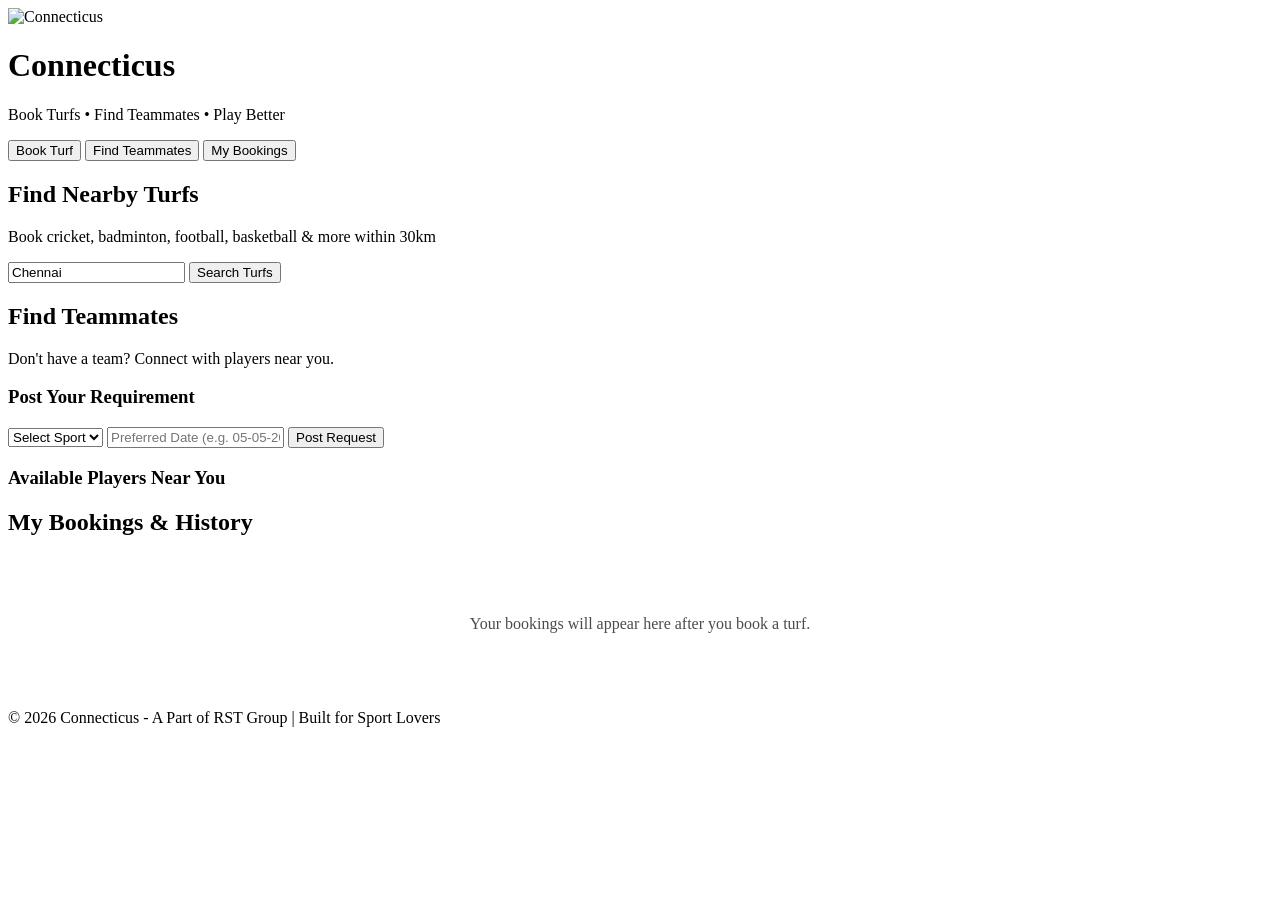
==== connecticus.html @ 809d6841 "Rename index.html to connecticus.html" ====
<!DOCTYPE html>
<html lang="en">
<head>
  <meta charset="UTF-8">
  <meta name="viewport" content="width=device-width, initial-scale=1.0">
  <title>Connecticus - Book Turf & Find Players</title>
  <link rel="icon" type="image/x-icon" href="favicon.jpeg">
  <link href="https://fonts.googleapis.com/css2?family=Poppins:wght@300;400;500;600;700&display=swap" rel="stylesheet">
  <link rel="stylesheet" href="styles1.css">
</head>
<body>

  <header class="header">
    <div class="logo-section">
      <img src="connecticus-logo.jpeg" class="logo" alt="Connecticus">
    </div>
    <div class="title-section">
      <h1>Connecticus</h1>
      <p>Book Turfs • Find Teammates • Play Better</p>
    </div>
    <div class="nav">
      <button onclick="showSection('booking')" class="nav-btn active">Book Turf</button>
      <button onclick="showSection('findteam')" class="nav-btn">Find Teammates</button>
      <button onclick="showSection('mybookings')" class="nav-btn">My Bookings</button>
    </div>
  </header>

  <div class="main-container">

    <!-- BOOKING SECTION -->
    <section id="booking-section" class="section active">
      <h2 class="section-title">Find Nearby Turfs</h2>
      <p class="subtitle">Book cricket, badminton, football, basketball & more within 30km</p>

      <div class="search-bar">
        <input type="text" id="locationInput" placeholder="Your Location (e.g. Chennai)" value="Chennai">
        <button onclick="searchTurfs()">Search Turfs</button>
      </div>

      <div class="sports-grid" id="sportsGrid"></div>
      <div class="turf-results" id="turfResults"></div>
    </section>

    <!-- FIND TEAMMATES SECTION -->
    <section id="findteam-section" class="section">
      <h2 class="section-title">Find Teammates</h2>
      <p class="subtitle">Don't have a team? Connect with players near you.</p>

      <div class="glass-card">
        <h3>Post Your Requirement</h3>
        <select id="sportSelect" class="glass-input">
          <option value="">Select Sport</option>
          <option>Cricket</option>
          <option>Badminton</option>
          <option>Football</option>
          <option>Volleyball</option>
          <option>Basketball</option>
        </select>
        <input type="text" id="teamDate" placeholder="Preferred Date (e.g. 05-05-2026)" class="glass-input">
        <button onclick="postForTeam()" class="btn-primary">Post Request</button>
      </div>

      <h3>Available Players Near You</h3>
      <div class="player-grid" id="playerList"></div>
    </section>

    <!-- MY BOOKINGS -->
    <section id="mybookings-section" class="section">
      <h2 class="section-title">My Bookings & History</h2>
      <div id="bookingsList" class="bookings-container">
        <p style="text-align:center; padding:60px; opacity:0.7;">Your bookings will appear here after you book a turf.</p>
      </div>
    </section>

  </div>

  <footer class="footer">
    <p>© 2026 Connecticus - A Part of RST Group | Built for Sport Lovers</p>
  </footer>

  <script src="script1.js"></script>
</body>
</html>
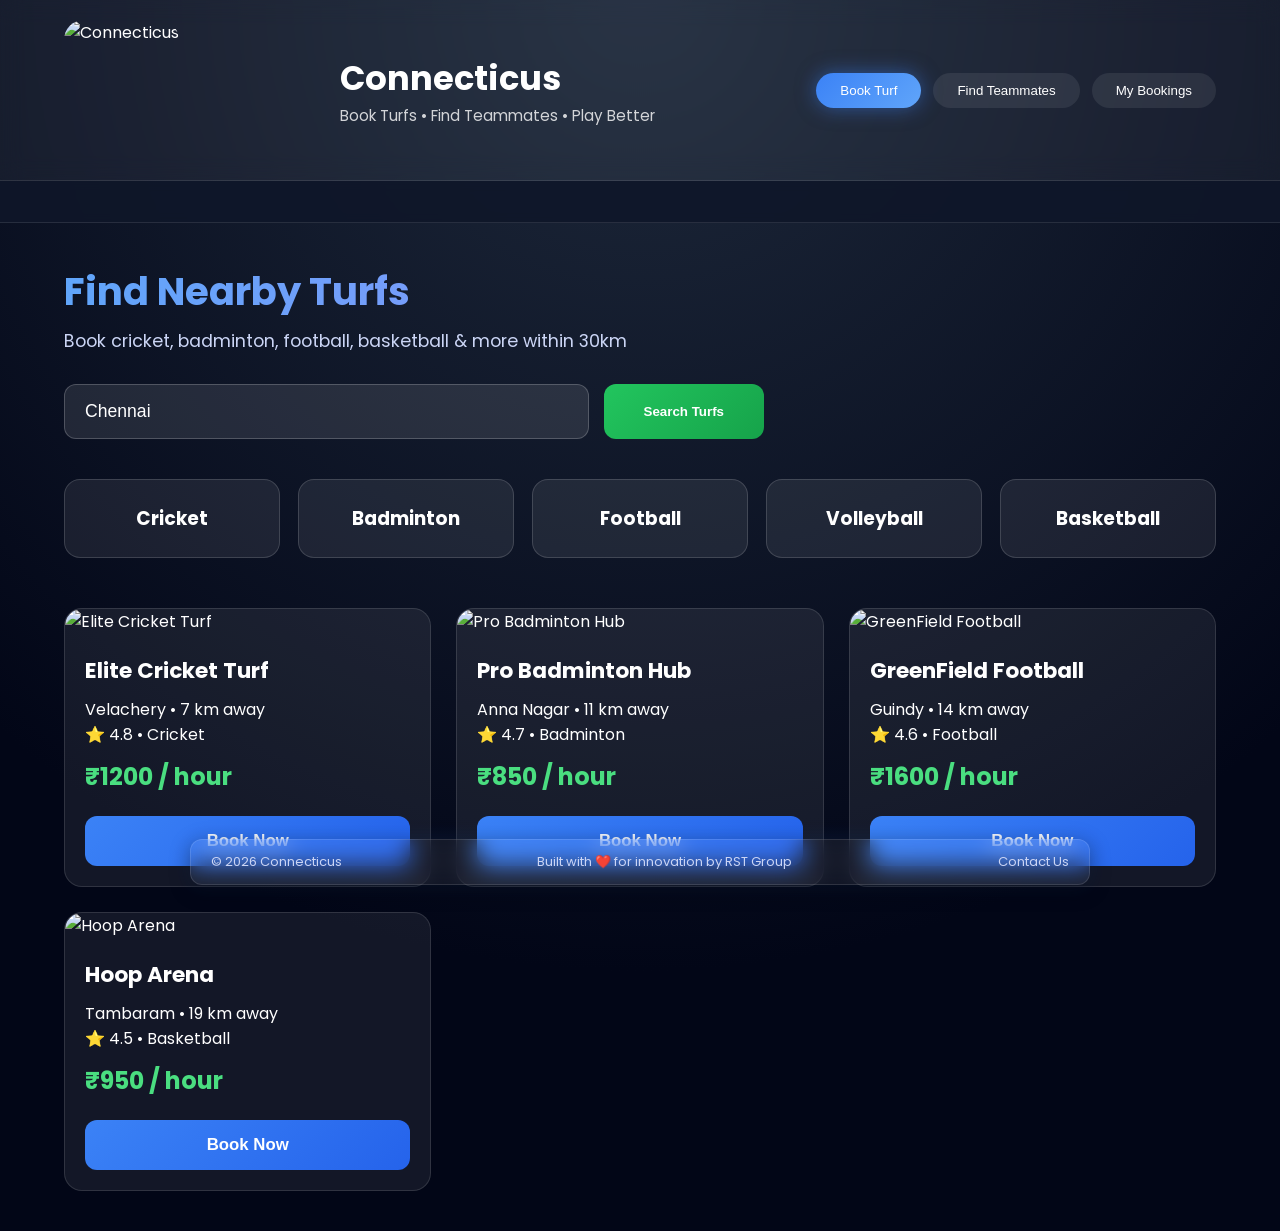
==== commit ad4eb71e: "Add files via upload" ====
--- a/connecticus.html
+++ b/connecticus.html
@@ -24,6 +24,13 @@
       <button onclick="showSection('mybookings')" class="nav-btn">My Bookings</button>
     </div>
   </header>
+
+  <!-- Professional Announcement Marquee -->
+  <div class="marquee-container">
+    <div class="marquee-content">
+      ⚠️ This Web Application is <strong>Under Development</strong> and major fields were <strong>Enabled</strong> and YES, we are Now Live!
+    </div>
+  </div>
 
   <div class="main-container">
 
@@ -74,10 +81,24 @@
 
   </div>
 
-  <footer class="footer">
-    <p>© 2026 Connecticus - A Part of RST Group | Built for Sport Lovers</p>
-  </footer>
+  <div class="footer">
+    <div class="footer-content">
+      
+      <div class="footer-left">
+        © 2026 Connecticus
+      </div>
+
+      <div class="footer-center">
+        Built with ❤️ for innovation by RST Group
+      </div>
+
+      <div class="footer-right">
+        <a href="#" onclick="toggleContactPanel()">Contact Us</a>
+      </div>
+
+    </div>
+  </div>
 
   <script src="script1.js"></script>
 </body>
-</html>
+</html>
--- a/styles1.css
+++ b/styles1.css
@@ -0,0 +1,347 @@
+/* styles1.css - Connecticus Main App */
+
+* {
+  margin: 0;
+  padding: 0;
+  box-sizing: border-box;
+}
+
+body {
+  font-family: 'Poppins', sans-serif;
+  background: radial-gradient(circle at top, #1e293b, #020617 70%);
+  color: white;
+  min-height: 100vh;
+  display: flex;
+  flex-direction: column;
+}
+
+.header {
+  width: 100%;
+  padding: 20px 5%;
+  display: flex;
+  align-items: center;
+  justify-content: space-between;
+  background: rgba(255,255,255,0.05);
+  backdrop-filter: blur(12px);
+  border-bottom: 1px solid rgba(255,255,255,0.1);
+  position: sticky;
+  top: 0;
+  z-index: 100;
+}
+
+.logo-section {
+  display: flex;
+  align-items: center;
+  gap: 12px;
+}
+
+.logo {
+  height: 140px;
+  width: auto;
+  border-radius: 20px;
+}
+
+.title-section h1 {
+  font-size: 2.1rem;
+  font-weight: 700;
+}
+
+.title-section p {
+  font-size: 0.95rem;
+  opacity: 0.8;
+}
+
+.nav {
+  display: flex;
+  gap: 12px;
+}
+
+.nav-btn {
+  padding: 10px 24px;
+  background: rgba(255,255,255,0.08);
+  border: none;
+  border-radius: 50px;
+  color: white;
+  font-weight: 500;
+  cursor: pointer;
+  transition: all 0.3s ease;
+}
+
+.nav-btn:hover,
+.nav-btn.active {
+  background: linear-gradient(135deg, #3b82f6, #60a5fa);
+  box-shadow: 0 0 20px rgba(59, 130, 246, 0.5);
+}
+
+.marquee-container {
+  width: 100%;
+  background: rgba(15, 23, 42, 0.9); /* Professional deep navy/charcoal */
+  color: #ffffff;
+  padding: 10px 0;
+  overflow: hidden;
+  white-space: nowrap;
+  font-family: 'Poppins', sans-serif;
+  font-size: 0.9rem;
+  font-weight: 500;
+  border-bottom: 1px solid rgba(255, 255, 255, 0.1);
+  backdrop-filter: blur(5px); /* Keeps the glassmorphism theme consistent */
+}
+
+.marquee-content {
+  display: inline-block;
+  padding-left: 100%;
+  animation: marquee-animation 25s linear infinite;
+}
+
+@keyframes marquee-animation {
+  0% { transform: translateX(0); }
+  100% { transform: translateX(-100%); }
+}
+
+/* Pause marquee on hover so users can read specific updates */
+.marquee-container:hover .marquee-content {
+  animation-play-state: paused;
+  cursor: default;
+}
+
+/* Main Container */
+.main-container {
+  flex: 1;
+  padding: 40px 5%;
+  max-width: 1300px;
+  margin: 0 auto;
+  width: 100%;
+}
+
+/* Sections */
+.section {
+  display: none;
+  animation: fadeIn 0.6s ease forwards;
+}
+
+.section.active {
+  display: block;
+}
+
+.section-title {
+  font-size: 2.4rem;
+  margin-bottom: 8px;
+  background: linear-gradient(90deg, #60a5fa, #a78bfa);
+  -webkit-background-clip: text;
+  -webkit-text-fill-color: transparent;
+}
+
+.subtitle {
+  color: #cbd5f5;
+  margin-bottom: 30px;
+  font-size: 1.1rem;
+}
+
+/* Search Bar */
+.search-bar {
+  display: flex;
+  gap: 15px;
+  margin: 30px 0 40px 0;
+  max-width: 700px;
+}
+
+.search-bar input {
+  flex: 1;
+  padding: 16px 20px;
+  font-size: 1.1rem;
+  background: rgba(255,255,255,0.1);
+  border: 1px solid rgba(255,255,255,0.2);
+  border-radius: 12px;
+  color: white;
+}
+
+.search-bar button {
+  padding: 0 40px;
+  background: linear-gradient(135deg, #22c55e, #16a34a);
+  border: none;
+  border-radius: 12px;
+  color: white;
+  font-weight: 600;
+  cursor: pointer;
+}
+
+/* Sports Grid */
+.sports-grid {
+  display: grid;
+  grid-template-columns: repeat(auto-fit, minmax(170px, 1fr));
+  gap: 18px;
+  margin-bottom: 50px;
+}
+
+.sport-card {
+  background: rgba(255,255,255,0.08);
+  border: 1px solid rgba(255,255,255,0.15);
+  border-radius: 16px;
+  padding: 24px 16px;
+  text-align: center;
+  cursor: pointer;
+  transition: all 0.3s ease;
+}
+
+.sport-card:hover {
+  transform: translateY(-10px);
+  background: rgba(59, 130, 246, 0.25);
+}
+
+/* Turf Results */
+.turf-results {
+  display: grid;
+  grid-template-columns: repeat(auto-fit, minmax(360px, 1fr));
+  gap: 25px;
+}
+
+.turf-card {
+  background: rgba(255,255,255,0.07);
+  border-radius: 18px;
+  overflow: hidden;
+  border: 1px solid rgba(255,255,255,0.12);
+  transition: all 0.4s ease;
+}
+
+.turf-card:hover {
+  transform: translateY(-8px);
+  box-shadow: 0 25px 50px rgba(0,0,0,0.6);
+}
+
+.turf-card img {
+  width: 100%;
+  height: 200px;
+  object-fit: cover;
+}
+
+.turf-info {
+  padding: 20px;
+}
+
+.turf-info h3 {
+  font-size: 1.35rem;
+  margin-bottom: 10px;
+}
+
+.price {
+  font-size: 1.5rem;
+  font-weight: 700;
+  color: #4ade80;
+  margin: 12px 0;
+}
+
+/* Glass Card */
+.glass-card {
+  background: rgba(255,255,255,0.08);
+  backdrop-filter: blur(14px);
+  border: 1px solid rgba(255,255,255,0.18);
+  border-radius: 18px;
+  padding: 28px;
+  margin-bottom: 30px;
+}
+
+.glass-input {
+  width: 100%;
+  padding: 14px 18px;
+  margin: 12px 0;
+  background: rgba(255,255,255,0.1);
+  border: 1px solid rgba(255,255,255,0.25);
+  border-radius: 10px;
+  color: white;
+  font-size: 1rem;
+}
+
+.glass-input:focus {
+  border-color: #60a5fa;
+  box-shadow: 0 0 0 3px rgba(96, 165, 250, 0.3);
+}
+
+/* Buttons */
+.btn-primary {
+  background: linear-gradient(135deg, #3b82f6, #2563eb);
+  color: white;
+  padding: 15px 30px;
+  border: none;
+  border-radius: 12px;
+  font-size: 1.05rem;
+  font-weight: 600;
+  cursor: pointer;
+  transition: all 0.3s ease;
+  width: 100%;
+  margin-top: 10px;
+}
+
+.btn-primary:hover {
+  transform: translateY(-3px);
+  box-shadow: 0 12px 30px rgba(59, 130, 246, 0.5);
+}
+
+/* Player Grid */
+.player-grid {
+  display: grid;
+  grid-template-columns: repeat(auto-fit, minmax(300px, 1fr));
+  gap: 22px;
+}
+
+.player-card {
+  background: rgba(255,255,255,0.07);
+  border-radius: 16px;
+  padding: 22px;
+  border: 1px solid rgba(255,255,255,0.12);
+}
+
+/* Footer */
+.footer {
+  position: fixed;
+  bottom: 15px;
+  left: 50%;
+  transform: translateX(-50%);
+  width: 90%;
+  max-width: 900px;
+  background: rgba(255,255,255,0.05);
+  backdrop-filter: blur(12px);
+  border: 1px solid rgba(255,255,255,0.12);
+  border-radius: 12px;
+  box-shadow: 0 5px 20px rgba(0,0,0,0.4), 0 0 20px rgba(59,130,246,0.15);
+  padding: 12px 20px;
+  font-size: 13px;
+  color: #cbd5f5;
+}
+
+.footer-content {
+  display: flex;
+  justify-content: space-between;
+  cursor: pointer;
+  align-items: center;
+  gap: 10px;
+}
+
+.footer a {
+  color: #cbd5f5;
+  text-decoration: none;
+  margin-left: 12px;
+  transition: 0.3s;
+}
+
+.footer a:hover {
+  color: #3b82f6;
+}
+
+/* Animation */
+@keyframes fadeIn {
+  from { opacity: 0; transform: translateY(20px); }
+  to { opacity: 1; transform: translateY(0); }
+}
+
+/* Responsive */
+@media (max-width: 768px) {
+  .header {
+    flex-direction: column;
+    gap: 15px;
+    padding: 15px 5%;
+  }
+  .nav {
+    flex-wrap: wrap;
+    justify-content: center;
+  }
+}
